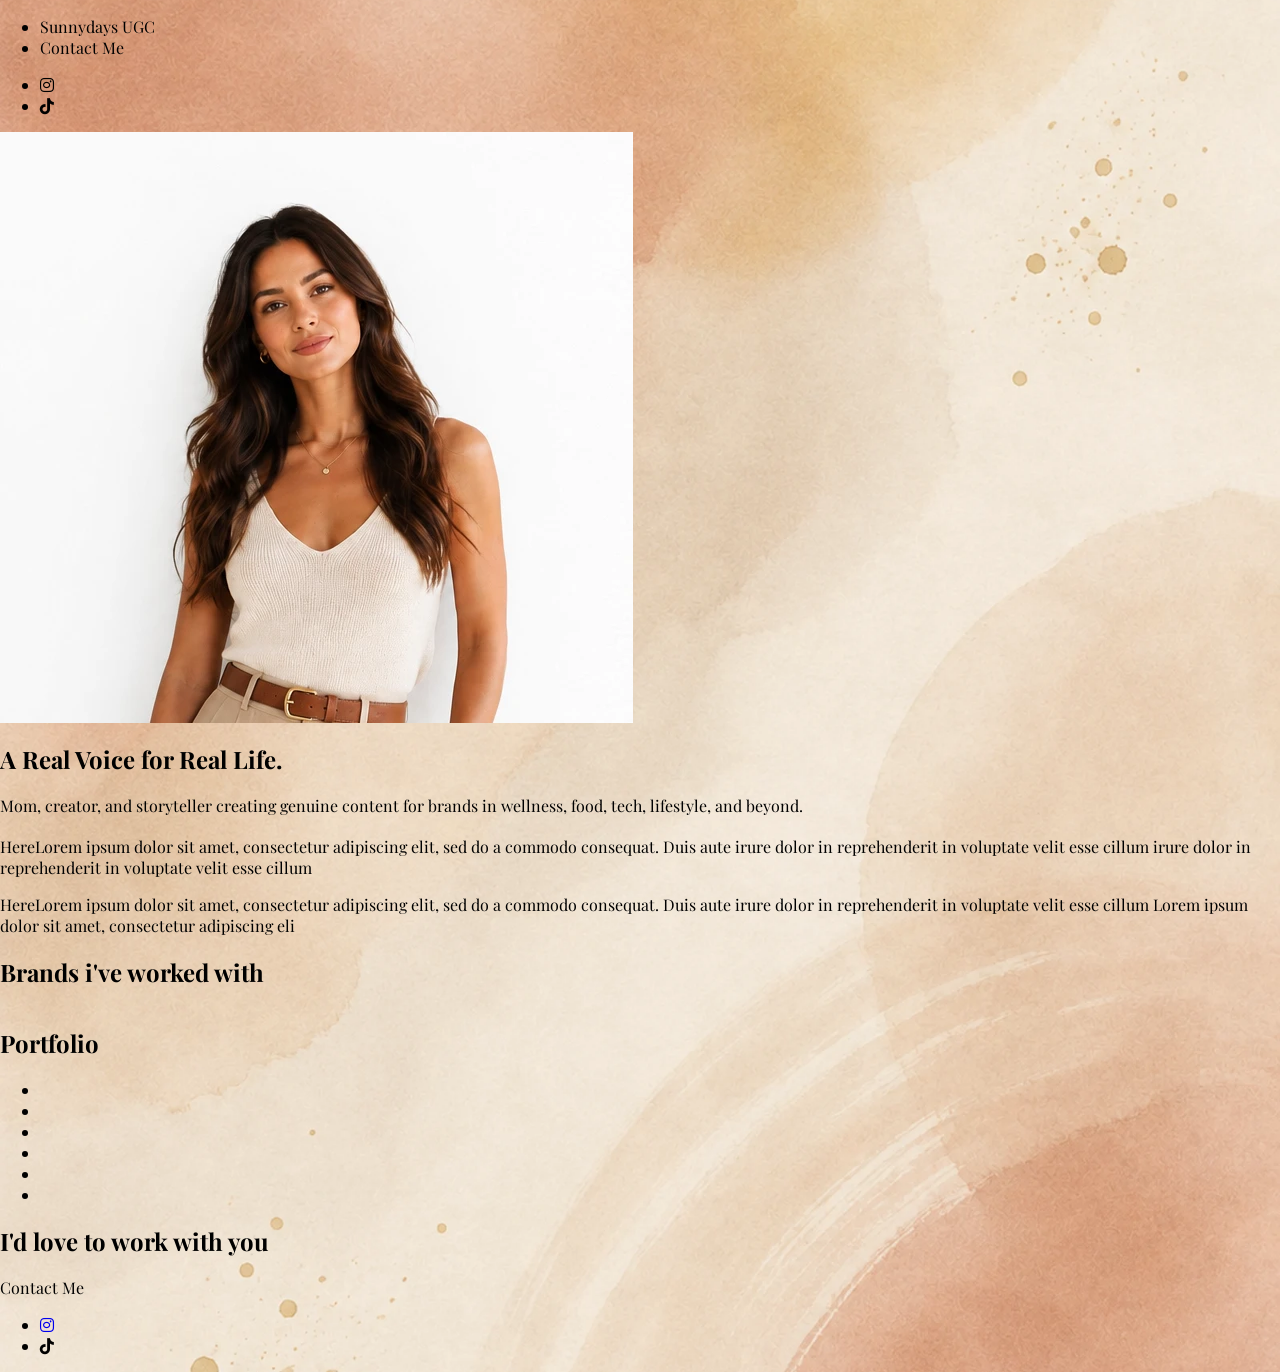
==== public/index.html @ ed4e5eab "added compressed images to folder.  finished most of the html.  started filling in the tags with wha" ====
<!DOCTYPE html>
<html lang="en">
        <head>
                <link rel="stylesheet" href="styles.css">
                <meta charset="utf-8">
                <meta name="viewport" content="width=device-width initial-scale=1">

                <link rel="stylesheet" href="https://cdnjs.cloudflare.com/ajax/libs/font-awesome/6.7.2/css/all.min.css">

                <link rel="preconnect" href="https://fonts.googleapis.com">
                <link rel="preconnect" href="https://fonts.gstatic.com" crossorigin>
                <link href="https://fonts.googleapis.com/css2?family=Montserrat:wght@400..900&family=Playfair+Display:wght@400..900&display=swap" rel="stylesheet">

                <title>Sunnydays UGC</title>
        </head>


        <body>

                <main>


                        <header>

                                <nav class="nav-bar">

                                        <ul class="nav-list">
                                                <li class="nav-list-mains">
                                                        <a class="nav-link-home">Sunnydays UGC</a>
                                                </li>
                                                <li class="nav-list-mains">
                                                        <a class="nav-link-contact">Contact Me</a>
                                                </li>
                                        </ul>

                                        <ul class="nav-list-socials">

                                                <li class="nav-list-socials-item">
                                                        <a class="nav-link-social">
                                                                <i class="fa-brands fa-instagram"></i>
                                                        </a>
                                                </li>

                                                <li class="nav-list-socials-item">
                                                        <a class="nav-link-social">
                                                                <i class="fa-brands fa-tiktok"></i>
                                                        </a>
                                                </li>

                                        </ul>

                                        
                                </nav>

                        </header>


                        <section class="hero-section">

                                <img class="hero-img" src="../images/Placeholder-hero-image-mobile.webp">
                                <h1>A Real Voice for Real Life. </h1>
                                <p class="hero-text">Mom, creator, and storyteller creating genuine content for brands in wellness, food, tech, lifestyle, and beyond.</p>

                        </section>


                        <section class="about-section">
<!--This section may be a <ul> instead of 2 paragraphs -->
                                <h2></h2>
                                <p>HereLorem ipsum dolor sit amet, consectetur adipiscing elit, sed do a commodo consequat. Duis aute irure dolor in reprehenderit in voluptate velit esse cillum  irure dolor in reprehenderit in voluptate velit esse cillum </p>
                                <p>HereLorem ipsum dolor sit amet, consectetur adipiscing elit, sed do a commodo consequat. Duis aute irure dolor in reprehenderit in voluptate velit esse cillum  Lorem ipsum dolor sit amet, consectetur adipiscing eli</p>

                        </section>


                        <section class="brands-section">

                                <h2>Brands i've worked with</h2>
                                <div class="brands-img-container">
                                        <img>
                                        <img>
                                        <img>
                                        <img>
                                        <img>
                                        <img>
                                </div>


                        </section>


                        <section class="portfolio-section">
                                <h2>Portfolio</h2>
                                
                                <ul class="portfolio-video-grid">

                                        <li class="portfolio-video-card">   
                                                <!-- Paste the official Instagram embed here -->
                                        </li>

                                        <li class="portfolio-video-card">   
                                                <!-- Paste the official Instagram embed here -->
                                        </li>

                                        <li class="portfolio-video-card">   
                                                <!-- Paste the official Instagram embed here -->
                                        </li>

                                        <li class="portfolio-video-card">   
                                                <!-- Paste the official Instagram embed here -->
                                        </li>

                                        <li class="portfolio-video-card">   
                                                <!-- Paste the official Instagram embed here -->
                                        </li>

                                        <li class="portfolio-video-card">   
                                                <!-- Paste the official Instagram embed here -->
                                        </li>
                                </ul>


                        </section>


                        <footer>

                                <h2>I'd love to work with you</h2>

                                <a>Contact Me</a>

                                <ul class="footer-socials">
                                        
                                        <li class="footer-socials-item">
                                                <a class="footer-link-social" href="https://instagram.com" target="_blank" rel="noopener noreferrer">
                                                        <i class="fa-brands fa-instagram"></i>
                                                </a>
                                        </li>

                                        <li class="footer-socials-item">
                                                <a class="footer-link-social">
                                                        <i class="fa-brands fa-tiktok"></i>
                                                </a>
                                        </li>

                                </ul>

                        </footer>

                </main>

        </body>
</html>
---- public/styles.css ----
* {
        box-sizing: border-box;
}

body {
        margin: 0;
        padding: 0;
        font-family: "Playfair Display", serif;
        /*font-family: "Montserrat", sans-serif;*/
        background-image: url(../images/boho-background.webp);
        background-position: center;
        background-size: cover;
}


img {
        display: block;
        max-width: 100%;
        object-fit: cover;
}
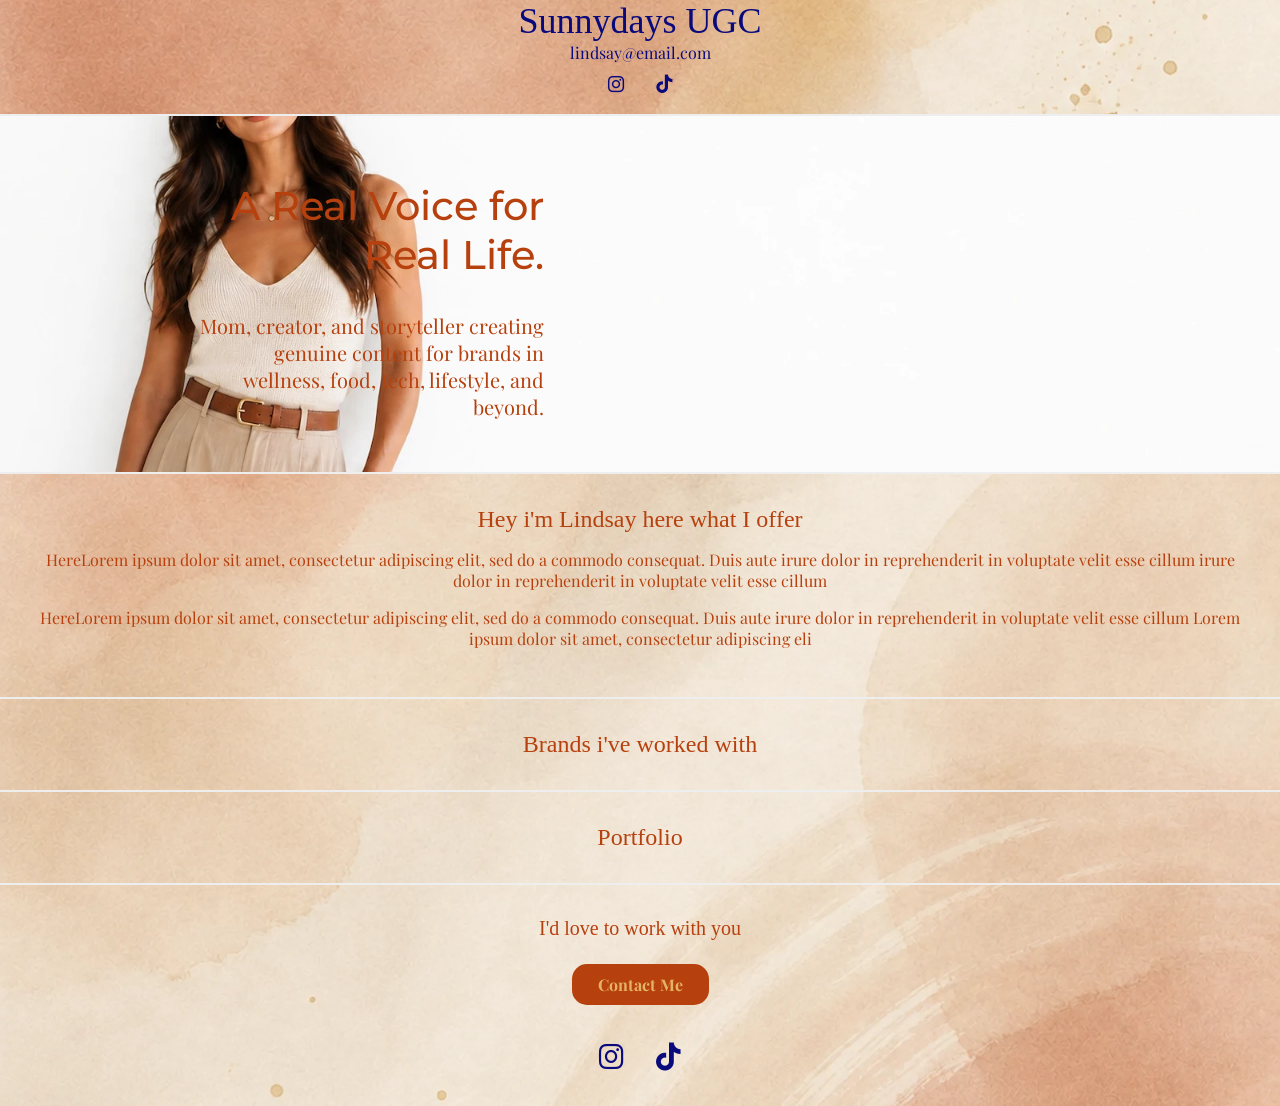
==== commit d9c44c0b: "Updated the hero image and text.  made some class changes to accomodate design changes i need in the" ====
--- a/public/index.html
+++ b/public/index.html
@@ -1,153 +1,155 @@
 <!DOCTYPE html>
 <html lang="en">
-        <head>
-                <link rel="stylesheet" href="styles.css">
-                <meta charset="utf-8">
-                <meta name="viewport" content="width=device-width initial-scale=1">
+      <head>
+            <link rel="stylesheet" href="styles.css">
+            <meta charset="utf-8">
+            <meta name="viewport" content="width=device-width initial-scale=1">
 
-                <link rel="stylesheet" href="https://cdnjs.cloudflare.com/ajax/libs/font-awesome/6.7.2/css/all.min.css">
+            <link rel="stylesheet" href="https://cdnjs.cloudflare.com/ajax/libs/font-awesome/6.7.2/css/all.min.css">
 
-                <link rel="preconnect" href="https://fonts.googleapis.com">
-                <link rel="preconnect" href="https://fonts.gstatic.com" crossorigin>
-                <link href="https://fonts.googleapis.com/css2?family=Montserrat:wght@400..900&family=Playfair+Display:wght@400..900&display=swap" rel="stylesheet">
+            <link rel="preconnect" href="https://fonts.googleapis.com">
+            <link rel="preconnect" href="https://fonts.gstatic.com" crossorigin>
+            <link href="https://fonts.googleapis.com/css2?family=Montserrat:wght@400..900&family=Playfair+Display:wght@400..900&display=swap" rel="stylesheet">
 
-                <title>Sunnydays UGC</title>
-        </head>
+            <title>Sunnydays UGC</title>
+      </head>
 
 
-        <body>
+      <body class="home-body">
 
-                <main>
+            <main>
 
 
-                        <header>
+                  <header>
 
-                                <nav class="nav-bar">
+                              <nav class="nav-bar">
 
-                                        <ul class="nav-list">
-                                                <li class="nav-list-mains">
-                                                        <a class="nav-link-home">Sunnydays UGC</a>
-                                                </li>
-                                                <li class="nav-list-mains">
-                                                        <a class="nav-link-contact">Contact Me</a>
-                                                </li>
-                                        </ul>
+                                    <ul class="list nav-list-links">
+                                          <li class="nav-list-mains">
+                                                      <a class="logo link nav-link-home" href="index.html">Sunnydays UGC</a>
+                                          </li>
+                                          <li class="nav-list-mains">
+                                                      <a class="link nav-link-contact" href="contact.html">lindsay@email.com</a>
+                                          </li>
+                                    </ul>
 
-                                        <ul class="nav-list-socials">
+                                    <ul class="list nav-list-socials">
 
-                                                <li class="nav-list-socials-item">
-                                                        <a class="nav-link-social">
-                                                                <i class="fa-brands fa-instagram"></i>
-                                                        </a>
-                                                </li>
+                                          <li class="nav-list-socials-item">
+                                                      <a class="link nav-link-social">
+                                                            <i class="fa-brands fa-instagram"></i>
+                                                      </a>
+                                          </li>
 
-                                                <li class="nav-list-socials-item">
-                                                        <a class="nav-link-social">
-                                                                <i class="fa-brands fa-tiktok"></i>
-                                                        </a>
-                                                </li>
+                                          <li class="nav-list-socials-item">
+                                                      <a class="link nav-link-social">
+                                                            <i class="fa-brands fa-tiktok"></i>
+                                                      </a>
+                                          </li>
 
-                                        </ul>
+                                    </ul>
 
-                                        
-                                </nav>
+                                    
+                              </nav>
 
-                        </header>
+                  </header>
 
 
-                        <section class="hero-section">
+                  <section class="hero-section">
 
-                                <img class="hero-img" src="../images/Placeholder-hero-image-mobile.webp">
-                                <h1>A Real Voice for Real Life. </h1>
-                                <p class="hero-text">Mom, creator, and storyteller creating genuine content for brands in wellness, food, tech, lifestyle, and beyond.</p>
+                              <img class="hero-img" src="../images/Placeholder-hero-image-mobile.webp">
+                              <div class="hero-section-text-container">
+                                    <h1>A Real Voice for Real Life. </h1>
+                                    <p class="hero-text">Mom, creator, and storyteller creating genuine content for brands in wellness, food, tech, lifestyle, and beyond.</p>
+                              </div>
 
-                        </section>
+                  </section>
 
 
-                        <section class="about-section">
+                  <section class="about-section">
 <!--This section may be a <ul> instead of 2 paragraphs -->
-                                <h2></h2>
-                                <p>HereLorem ipsum dolor sit amet, consectetur adipiscing elit, sed do a commodo consequat. Duis aute irure dolor in reprehenderit in voluptate velit esse cillum  irure dolor in reprehenderit in voluptate velit esse cillum </p>
-                                <p>HereLorem ipsum dolor sit amet, consectetur adipiscing elit, sed do a commodo consequat. Duis aute irure dolor in reprehenderit in voluptate velit esse cillum  Lorem ipsum dolor sit amet, consectetur adipiscing eli</p>
+                              <h2>Hey i'm Lindsay here what I offer</h2>
+                              <p>HereLorem ipsum dolor sit amet, consectetur adipiscing elit, sed do a commodo consequat. Duis aute irure dolor in reprehenderit in voluptate velit esse cillum  irure dolor in reprehenderit in voluptate velit esse cillum </p>
+                              <p>HereLorem ipsum dolor sit amet, consectetur adipiscing elit, sed do a commodo consequat. Duis aute irure dolor in reprehenderit in voluptate velit esse cillum  Lorem ipsum dolor sit amet, consectetur adipiscing eli</p>
 
-                        </section>
+                  </section>
 
 
-                        <section class="brands-section">
+                  <section class="brands-section">
 
-                                <h2>Brands i've worked with</h2>
-                                <div class="brands-img-container">
-                                        <img>
-                                        <img>
-                                        <img>
-                                        <img>
-                                        <img>
-                                        <img>
-                                </div>
+                              <h2>Brands i've worked with</h2>
+                              <div class="brands-img-grid">
+                                    <img>
+                                    <img>
+                                    <img>
+                                    <img>
+                                    <img>
+                                    <img>
+                              </div>
 
 
-                        </section>
+                  </section>
 
 
-                        <section class="portfolio-section">
-                                <h2>Portfolio</h2>
-                                
-                                <ul class="portfolio-video-grid">
+                  <section class="portfolio-section">
+                              <h2>Portfolio</h2>
+                              
+                              <ul class="list portfolio-video-grid">
 
-                                        <li class="portfolio-video-card">   
-                                                <!-- Paste the official Instagram embed here -->
-                                        </li>
+                                    <li class="portfolio-video-card">   
+                                          <!-- Paste the official Instagram embed here -->
+                                    </li>
 
-                                        <li class="portfolio-video-card">   
-                                                <!-- Paste the official Instagram embed here -->
-                                        </li>
+                                    <li class="portfolio-video-card">   
+                                          <!-- Paste the official Instagram embed here -->
+                                    </li>
 
-                                        <li class="portfolio-video-card">   
-                                                <!-- Paste the official Instagram embed here -->
-                                        </li>
+                                    <li class="portfolio-video-card">   
+                                          <!-- Paste the official Instagram embed here -->
+                                    </li>
 
-                                        <li class="portfolio-video-card">   
-                                                <!-- Paste the official Instagram embed here -->
-                                        </li>
+                                    <li class="portfolio-video-card">   
+                                          <!-- Paste the official Instagram embed here -->
+                                    </li>
 
-                                        <li class="portfolio-video-card">   
-                                                <!-- Paste the official Instagram embed here -->
-                                        </li>
+                                    <li class="portfolio-video-card">   
+                                          <!-- Paste the official Instagram embed here -->
+                                    </li>
 
-                                        <li class="portfolio-video-card">   
-                                                <!-- Paste the official Instagram embed here -->
-                                        </li>
-                                </ul>
+                                    <li class="portfolio-video-card">   
+                                          <!-- Paste the official Instagram embed here -->
+                                    </li>
+                              </ul>
 
 
-                        </section>
+                  </section>
 
 
-                        <footer>
+                  <footer>
 
-                                <h2>I'd love to work with you</h2>
+                              <h2>I'd love to work with you</h2>
 
-                                <a>Contact Me</a>
+                              <a class="link btn-footer-link href="contact.html">Contact Me</a>
 
-                                <ul class="footer-socials">
-                                        
-                                        <li class="footer-socials-item">
-                                                <a class="footer-link-social" href="https://instagram.com" target="_blank" rel="noopener noreferrer">
-                                                        <i class="fa-brands fa-instagram"></i>
-                                                </a>
-                                        </li>
+                              <ul class="list footer-socials">
+                                    
+                                    <li class="footer-socials-item">
+                                          <a class="link footer-link-social" href="https://instagram.com" target="_blank" rel="noopener noreferrer">
+                                                      <i class="fa-brands fa-instagram"></i>
+                                          </a>
+                                    </li>
 
-                                        <li class="footer-socials-item">
-                                                <a class="footer-link-social">
-                                                        <i class="fa-brands fa-tiktok"></i>
-                                                </a>
-                                        </li>
+                                    <li class="footer-socials-item">
+                                          <a class="link footer-link-social">
+                                                      <i class="fa-brands fa-tiktok"></i>
+                                          </a>
+                                    </li>
 
-                                </ul>
+                              </ul>
 
-                        </footer>
+                  </footer>
 
-                </main>
+            </main>
 
-        </body>
+      </body>
 </html>
--- a/public/styles.css
+++ b/public/styles.css
@@ -1,15 +1,44 @@
 * {
         box-sizing: border-box;
+}
+
+:root {
+        
+        --header-font: ;
+        --normal-text-font: ;
+        
+        --font-playfair-display: "Playfair Display", serif;
+        --font-motserrat:"Montserrat", sans-serif;
+        --font-dancing-script: "Dancing Script", cursive;
+        --clay: #B7410E;
+        --blue:  rgb(10, 10, 124);
+        --yellow: #E4B364;
+        --off-white: #EEEEEE;
+        --nav-height: 7.25em;
 }
 
 body {
         margin: 0;
         padding: 0;
         font-family: "Playfair Display", serif;
-        /*font-family: "Montserrat", sans-serif;*/
+        /*font-family: "Montserrat", sans-serif;  
+        font-family: "Dancing Script", cursive;
+        */
+        color: var(--clay);
+        padding-top: var(--nav-height);
+        text-align: center;
+}
+
+.home-body {
         background-image: url(../images/boho-background.webp);
         background-position: center;
         background-size: cover;
+}
+.contact-body {
+        background-image: url(../images/boho-sun-background-contacts.webp);
+        background-position: center;
+        background-size: cover;
+        min-height: 100vh;
 }
 
 
@@ -17,4 +46,165 @@
         display: block;
         max-width: 100%;
         object-fit: cover;
-}+}
+
+
+
+/*======TYPOGRAPHY======*/
+
+.logo {
+        font-family: var(--font-dancing-script);
+        font-size: 2.25rem;
+        font-weight: 400;
+}
+
+h1 {
+       font-family: var(--font-motserrat);
+       font-weight: 500;
+       font-size: 2.5rem;
+} 
+
+.hero-text {
+        font-size: 1.25rem;
+}
+
+h2 {
+        font-family: var(--font-dancing-script);
+        font-weight: 500;
+        font-size: 1.5rem;
+        margin: 0;
+}
+
+footer > h2 {
+        font-size: 1.25rem;
+}
+
+/*   Links    */
+
+.link {
+        text-decoration: none;
+        color: var(--blue);
+}
+
+.link:hover,
+.link:focus {
+        cursor: pointer;
+        color: var(--clay);
+}
+
+.nav-list-socials-item {
+        font-size: 1.15rem;
+        
+}
+
+.footer-socials-item {
+        font-size: 1.75rem;
+}
+
+
+/*   Lists    */
+
+.list {
+        margin: 0;
+        padding: 0;
+        list-style: none;
+}
+
+
+
+
+/*======LAYOUT======*/
+section {
+        border-bottom: 2px solid var(--off-white);
+        padding: 2em;
+}
+
+.hero-section {
+        padding: 0;
+}
+
+.hero-section-text-container {
+        padding: 2em;
+}
+
+
+.nav-bar {
+        position: fixed;
+        top: 0;
+        left: 0;
+        width: 100%;
+        height: var(--nav-height);
+        z-index: 1000;
+        border-bottom: 2px solid var(--off-white);
+}
+
+
+
+.nav-list-socials,
+.footer-socials {
+        display: flex;
+        gap: 2em;
+        justify-content: center;
+        align-items: center;
+        margin-top: .5em;
+}
+
+
+
+
+/*  Footer Layout  */
+
+footer {
+        padding: 2em;
+}
+
+.btn-footer-link {
+        display:inline-block;
+        border: 2px solid var(--clay);
+        border-radius: 15px;
+        padding: .5em 1.5em;
+        margin: 1.5em;
+        background-color: var(--clay);
+        color: var(--yellow);
+        font-weight: 700;
+}
+
+.btn-footer-link:hover,
+.btn-footer-link:focus {
+        border: 2px solid var(--blue);
+        cursor: pointer;
+}
+
+
+
+
+
+
+/*======MEDIA QUERIES======*/
+
+
+@media (min-width: 32em) {
+        .hero-img {
+                display: none;
+        }
+        .hero-section {
+                background-image: url("../images/Placeholder-hero-image-desktop.webp");
+                background-position: top;
+                background-size: cover;
+                display: flex;
+        }
+
+        .hero-section-text-container {
+                text-align: right;
+                margin-left: 10em;
+                max-width: 26em;
+                align-self: flex-end;
+        }
+}
+
+@media (min-width: 37em) {
+        .hero-section {
+                background-position: center;
+                
+        }
+}
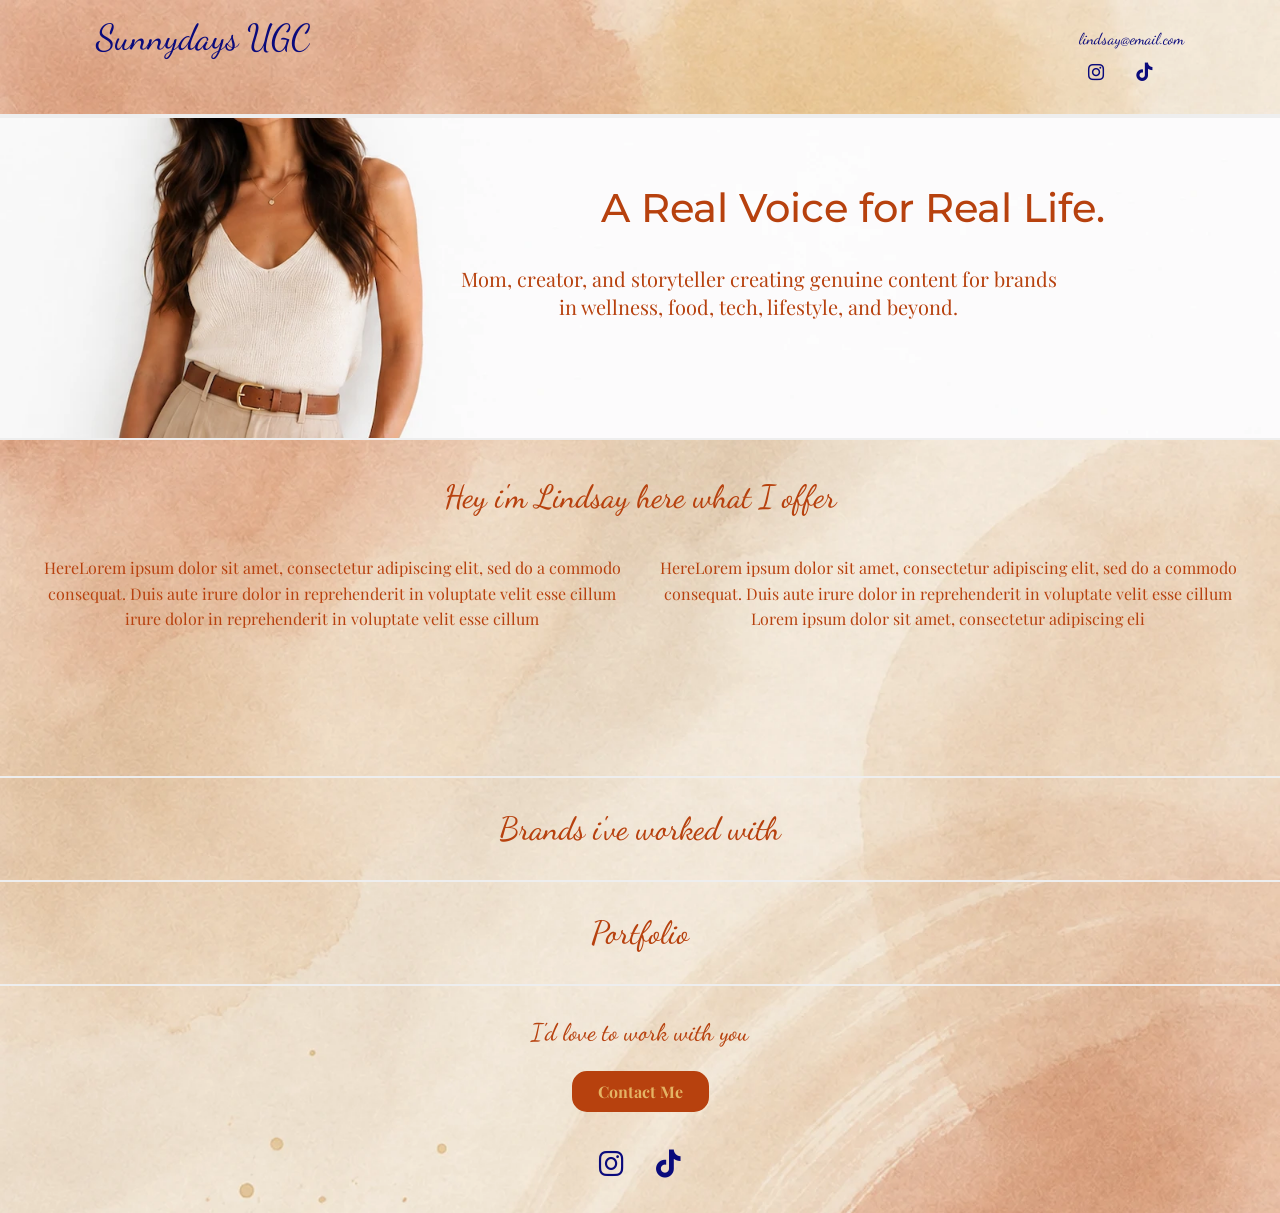
==== commit 0e987948: "adjusted the nav bar background images.  worked on some layout for contacts page and form on it.  we" ====
--- a/public/index.html
+++ b/public/index.html
@@ -9,7 +9,7 @@
 
             <link rel="preconnect" href="https://fonts.googleapis.com">
             <link rel="preconnect" href="https://fonts.gstatic.com" crossorigin>
-            <link href="https://fonts.googleapis.com/css2?family=Montserrat:wght@400..900&family=Playfair+Display:wght@400..900&display=swap" rel="stylesheet">
+            <link href="https://fonts.googleapis.com/css2?family=Dancing+Script:wght@400..700&family=Montserrat:ital,wght@0,100..900;1,100..900&family=Playfair+Display:ital,wght@0,400..900;1,400..900&display=swap" rel="stylesheet">
 
             <title>Sunnydays UGC</title>
       </head>
@@ -22,13 +22,13 @@
 
                   <header>
 
-                              <nav class="nav-bar">
+                              <nav class="nav-bar nav-bar-home">
 
                                     <ul class="list nav-list-links">
                                           <li class="nav-list-mains">
                                                       <a class="logo link nav-link-home" href="index.html">Sunnydays UGC</a>
                                           </li>
-                                          <li class="nav-list-mains">
+                                          <li class="list nav-list-mains nav-contact">
                                                       <a class="link nav-link-contact" href="contact.html">lindsay@email.com</a>
                                           </li>
                                     </ul>
@@ -54,6 +54,7 @@
 
                   </header>
 
+                  <hr />
 
                   <section class="hero-section">
 
@@ -65,15 +66,17 @@
 
                   </section>
 
+                  <hr />
 
                   <section class="about-section">
 <!--This section may be a <ul> instead of 2 paragraphs -->
-                              <h2>Hey i'm Lindsay here what I offer</h2>
-                              <p>HereLorem ipsum dolor sit amet, consectetur adipiscing elit, sed do a commodo consequat. Duis aute irure dolor in reprehenderit in voluptate velit esse cillum  irure dolor in reprehenderit in voluptate velit esse cillum </p>
-                              <p>HereLorem ipsum dolor sit amet, consectetur adipiscing elit, sed do a commodo consequat. Duis aute irure dolor in reprehenderit in voluptate velit esse cillum  Lorem ipsum dolor sit amet, consectetur adipiscing eli</p>
+                              <h2 class="about-section-h2">Hey i'm Lindsay here what I offer</h2>
+                              <p class="about-section-pl">HereLorem ipsum dolor sit amet, consectetur adipiscing elit, sed do a commodo consequat. Duis aute irure dolor in reprehenderit in voluptate velit esse cillum  irure dolor in reprehenderit in voluptate velit esse cillum </p>
+                              <p class="about-section-pr">HereLorem ipsum dolor sit amet, consectetur adipiscing elit, sed do a commodo consequat. Duis aute irure dolor in reprehenderit in voluptate velit esse cillum  Lorem ipsum dolor sit amet, consectetur adipiscing eli</p>
 
                   </section>
 
+                  <hr />
 
                   <section class="brands-section">
 
@@ -90,6 +93,7 @@
 
                   </section>
 
+                  <hr />
 
                   <section class="portfolio-section">
                               <h2>Portfolio</h2>
@@ -124,12 +128,13 @@
 
                   </section>
 
+                  <hr />
 
                   <footer>
 
                               <h2>I'd love to work with you</h2>
 
-                              <a class="link btn-footer-link href="contact.html">Contact Me</a>
+                              <a class="link btn btn-footer-link" href="contact.html">Contact Me</a>
 
                               <ul class="list footer-socials">
                                     
--- a/public/styles.css
+++ b/public/styles.css
@@ -34,9 +34,10 @@
         background-position: center;
         background-size: cover;
 }
+
 .contact-body {
         background-image: url(../images/boho-sun-background-contacts.webp);
-        background-position: center;
+        background-position: bottom;
         background-size: cover;
         min-height: 100vh;
 }
@@ -58,25 +59,44 @@
         font-weight: 400;
 }
 
+.nav-link-contact {
+        font-family: var(--font-dancing-script);
+}
+
 h1 {
        font-family: var(--font-motserrat);
        font-weight: 500;
        font-size: 2.5rem;
+       max-width: 50ch;
+       justify-self: center;
 } 
 
 .hero-text {
         font-size: 1.25rem;
+        line-height: 1.4;
+        max-width: 50ch;
+        justify-self: center;
 }
 
 h2 {
         font-family: var(--font-dancing-script);
         font-weight: 500;
+        font-size: 2rem;
+        margin: 0;
+}
+
+footer > h2 {
         font-size: 1.5rem;
+}
+
+.about-section {
+        line-height: 1.6;
+}
+
+hr {
+        border-style: none;
+        border-bottom: 2px solid var(--off-white);
         margin: 0;
-}
-
-footer > h2 {
-        font-size: 1.25rem;
 }
 
 /*   Links    */
@@ -115,7 +135,6 @@
 
 /*======LAYOUT======*/
 section {
-        border-bottom: 2px solid var(--off-white);
         padding: 2em;
 }
 
@@ -135,9 +154,20 @@
         width: 100%;
         height: var(--nav-height);
         z-index: 1000;
-        border-bottom: 2px solid var(--off-white);
-}
-
+        border-bottom: 2px solid var(--off-white);  
+}
+
+.nav-bar-home {
+        background-image: url(../images/boho-background.webp);
+        background-position: top;
+        background-size: cover; 
+}
+
+.nav-bar-contact {
+        background-image: url(../images/boho-sun-background-contacts.webp);
+        background-position: top;
+        background-size: cover; 
+}
 
 
 .nav-list-socials,
@@ -150,61 +180,148 @@
 }
 
 
-
-
-/*  Footer Layout  */
-
-footer {
-        padding: 2em;
-}
-
-.btn-footer-link {
+/*  Buttons  */
+
+
+.btn-contact-form {
+        align-self: center;
+        padding: .5em 3em;
+        border-radius: 5px;
+        font-size: inherit;
+}
+
+.btn {
         display:inline-block;
         border: 2px solid var(--clay);
-        border-radius: 15px;
-        padding: .5em 1.5em;
         margin: 1.5em;
         background-color: var(--clay);
         color: var(--yellow);
         font-weight: 700;
 }
 
-.btn-footer-link:hover,
-.btn-footer-link:focus {
+.btn-footer-link {
+        padding: .5em 1.5em;
+        border-radius: 15px;
+}
+
+.btn:hover,
+.btn:focus {
         border: 2px solid var(--blue);
+        color: var(--blue);
         cursor: pointer;
 }
 
-
-
-
+/*  Contact Form  */
+.contact-form {
+        display: flex;
+        flex-direction: column;
+        gap: .25em;
+        text-align: left;
+}
+
+
+
+/*  Footer Layout  */
+
+footer {
+        padding: 2em;
+}
 
 
 /*======MEDIA QUERIES======*/
 
 
 @media (min-width: 32em) {
+
+        body {
+                text-align: none;
+        }
+
         .hero-img {
                 display: none;
         }
+
         .hero-section {
                 background-image: url("../images/Placeholder-hero-image-desktop.webp");
                 background-position: top;
                 background-size: cover;
+                display: grid;
+                grid-template-columns: 1fr 2fr;
+                min-height: 20em;
+        }
+
+        .hero-section-text-container {
+                grid-column: 2 / 3;
+        }
+}
+
+@media (min-width: 37em) {
+
+        .nav-bar {
+                padding: 1em 4em;
                 display: flex;
-        }
-
-        .hero-section-text-container {
-                text-align: right;
-                margin-left: 10em;
-                max-width: 26em;
-                align-self: flex-end;
-        }
-}
-
-@media (min-width: 37em) {
+                flex-direction: column;
+        }
+
+        .nav-list-links {
+                display: flex;
+                flex-direction: row;
+                justify-content: space-between;
+                align-items: center;
+        }
+
+        .nav-list-socials {
+                align-self: end;
+                justify-self: center;
+                margin: 0 2em 0 0;
+        }
+        /*.nav-bar,
+        .nav-list-links,
+        .nav-list-socials {
+                display: flex;
+                flex-direction: row;
+                justify-content: space-between;
+                align-items: center;
+                gap: 3em;
+        }   */
+
+        .nav-contact {
+                margin-left: auto;
+        }
+
         .hero-section {
                 background-position: center;
                 
         }
-}
+
+        .about-section {
+                display: grid;
+                grid-template-columns: 1fr 1fr;
+                grid-template-rows: 1fr 4fr;
+                gap: 1em;
+                max-width: 82em;
+                margin: 0 auto;
+        }
+
+        .about-section-h2 {
+                grid-column: 1 / 3;
+        }
+
+        .about-section-pl {
+                grid-column: 1 / 2;
+                grid-row: 2 / 3;
+        }
+
+        .about-section-pr {
+                grid-column: 2 / 3;
+                grid-row: 2 / 3;
+        }
+}
+
+
+@media (min-width: 62em) {
+
+        .nav-bar {
+                padding: 1em 6em;
+        }
+}
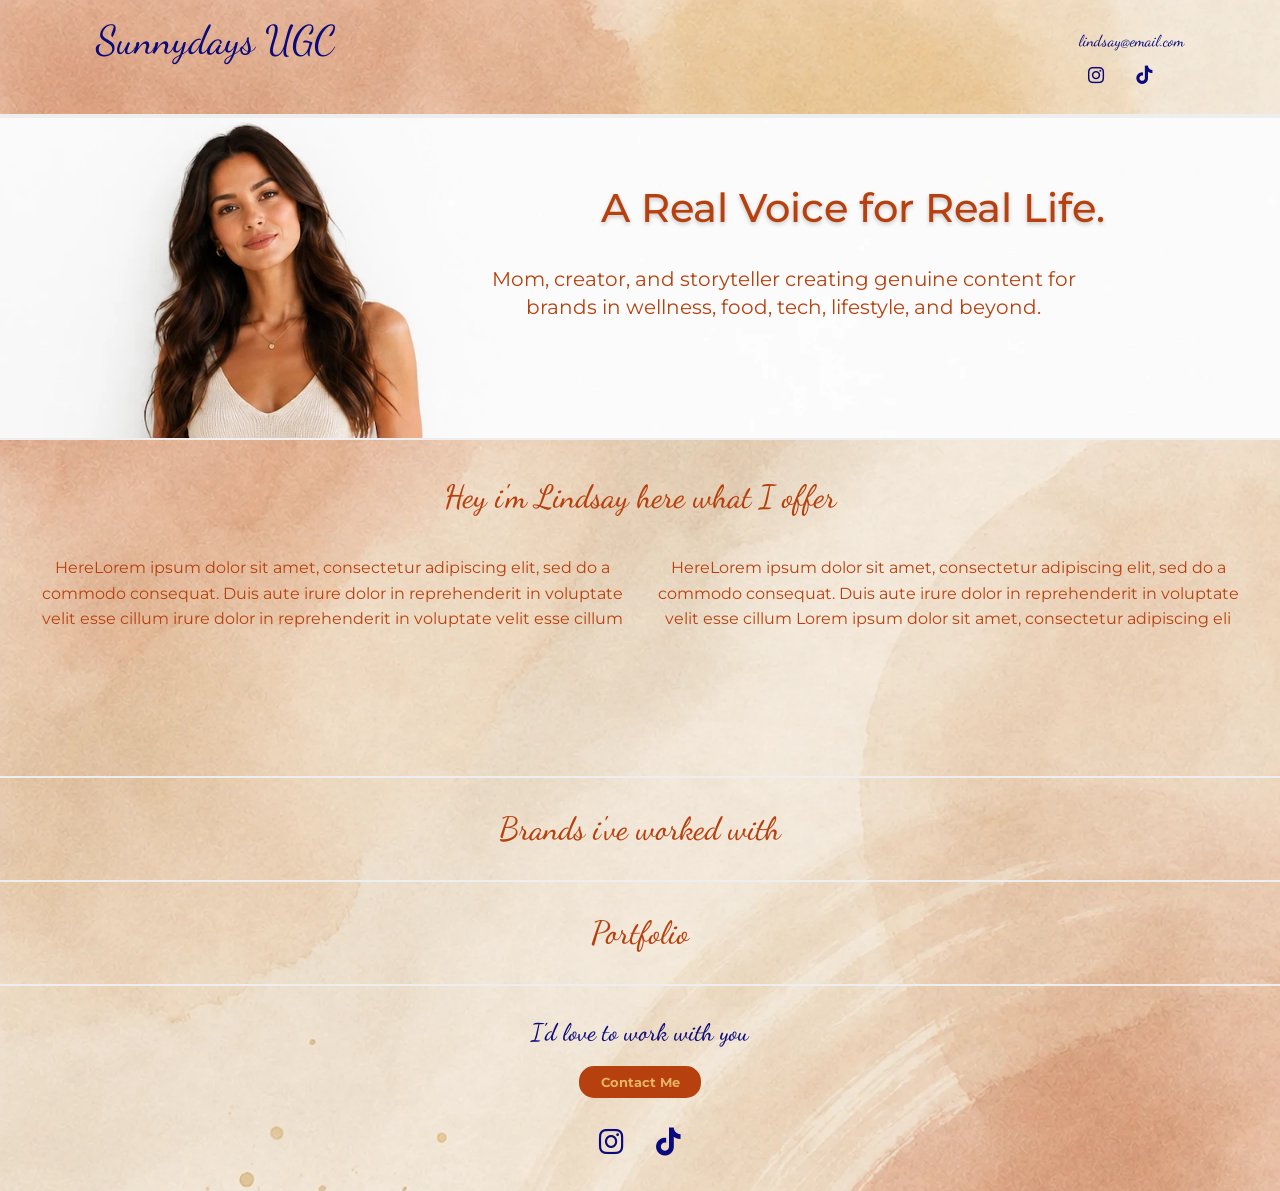
==== commit a47dba19: "added some shadow to form inputs as well as h1 text.  fixed up the responsivness of the hero image s" ====
--- a/public/index.html
+++ b/public/index.html
@@ -29,7 +29,7 @@
                                                       <a class="logo link nav-link-home" href="index.html">Sunnydays UGC</a>
                                           </li>
                                           <li class="list nav-list-mains nav-contact">
-                                                      <a class="link nav-link-contact" href="contact.html">lindsay@email.com</a>
+                                                      lindsay@email.com
                                           </li>
                                     </ul>
 
@@ -132,7 +132,7 @@
 
                   <footer>
 
-                              <h2>I'd love to work with you</h2>
+                              <h2 class="footer-h2">I'd love to work with you</h2>
 
                               <a class="link btn btn-footer-link" href="contact.html">Contact Me</a>
 
--- a/public/styles.css
+++ b/public/styles.css
@@ -20,13 +20,14 @@
 body {
         margin: 0;
         padding: 0;
-        font-family: "Playfair Display", serif;
+        font-family: var(--font-motserrat);
         /*font-family: "Montserrat", sans-serif;  
         font-family: "Dancing Script", cursive;
         */
         color: var(--clay);
         padding-top: var(--nav-height);
         text-align: center;
+        min-height: 100vh;
 }
 
 .home-body {
@@ -49,18 +50,24 @@
         object-fit: cover;
 }
 
+.contact-img {
+        max-width: 17em;
+        margin: 0 auto;
+}
+
 
 
 /*======TYPOGRAPHY======*/
 
 .logo {
         font-family: var(--font-dancing-script);
-        font-size: 2.25rem;
+        font-size: 2.5rem;
         font-weight: 400;
 }
 
-.nav-link-contact {
+.nav-contact {
         font-family: var(--font-dancing-script);
+        color: var(--blue);
 }
 
 h1 {
@@ -69,7 +76,17 @@
        font-size: 2.5rem;
        max-width: 50ch;
        justify-self: center;
+       text-shadow: 0 2px 4px rgba(0, 0, 0, 0.22);
 } 
+
+.contact-h1 {
+        font-size: 2rem;
+        font-family: var(--font-playfair-display);
+}
+
+.contact-h2 {
+        margin: 1em auto;
+}
 
 .hero-text {
         font-size: 1.25rem;
@@ -87,6 +104,7 @@
 
 footer > h2 {
         font-size: 1.5rem;
+        color: var(--blue);
 }
 
 .about-section {
@@ -202,6 +220,7 @@
 .btn-footer-link {
         padding: .5em 1.5em;
         border-radius: 15px;
+        font-size: .8rem;
 }
 
 .btn:hover,
@@ -215,10 +234,35 @@
 .contact-form {
         display: flex;
         flex-direction: column;
-        gap: .25em;
+        gap: .75em;
         text-align: left;
 }
 
+.contact-form-label {
+        font-family: var(--font-playfair-display);
+        cursor: pointer;
+}
+
+.contact-form-input,
+.contact-form-textarea {
+        cursor: pointer;
+        font-family: inherit;
+        border:none;
+        box-shadow: 4px 4px var(--clay);
+}
+
+.contact-form-input:hover,
+.contact-form-input:focus,
+.contact-form-textarea:hover,
+.contact-form-textarea:focus {
+        border:1px solid var(--yellow);
+        outline: none;
+}
+
+.contact-form-textarea {
+        resize: none;
+        height: 6em;
+}
 
 
 /*  Footer Layout  */
@@ -253,6 +297,7 @@
         .hero-section-text-container {
                 grid-column: 2 / 3;
         }
+
 }
 
 @media (min-width: 37em) {
@@ -275,15 +320,6 @@
                 justify-self: center;
                 margin: 0 2em 0 0;
         }
-        /*.nav-bar,
-        .nav-list-links,
-        .nav-list-socials {
-                display: flex;
-                flex-direction: row;
-                justify-content: space-between;
-                align-items: center;
-                gap: 3em;
-        }   */
 
         .nav-contact {
                 margin-left: auto;
@@ -316,7 +352,40 @@
                 grid-column: 2 / 3;
                 grid-row: 2 / 3;
         }
-}
+
+        .contact-section {
+                display: grid;
+                grid-template-columns: 1fr 1fr;
+                gap: 1.5em;
+                max-width: 70em;
+                margin: 3em auto 0 auto;
+        }
+
+        .contact-text {
+                grid-column: 2 / 3;
+        }
+
+        .contact-form {
+                text-align: left;
+                border:2px solid var(--clay);
+                padding: 2em;
+                grid-column: 1 / 2;
+                grid-row: 1 / 2;
+        }
+
+        
+}
+
+
+@media (min-width: 40em) {
+        .hero-section {
+                background-repeat: no-repeat;
+                background-position: 60% 20%;
+        }
+}
+
+
+
 
 
 @media (min-width: 62em) {
@@ -324,4 +393,30 @@
         .nav-bar {
                 padding: 1em 6em;
         }
+
+        .contact-section {
+                margin: 6em auto 0 auto;
+                gap: 6em;
+        }
+
+        .contact-form {
+                padding: 3em;
+        }
+
+        .contact-img {
+                max-width: 25em;
+        }
+}
+
+@media (min-width: 75em) {
+        .hero-section {
+                background-repeat: no-repeat;
+                background-position: 70% 23%;
+        }
+}
+
+@media (min-width: 95em) {
+        .contact-section {
+                gap: 9em;
+        }
 }
